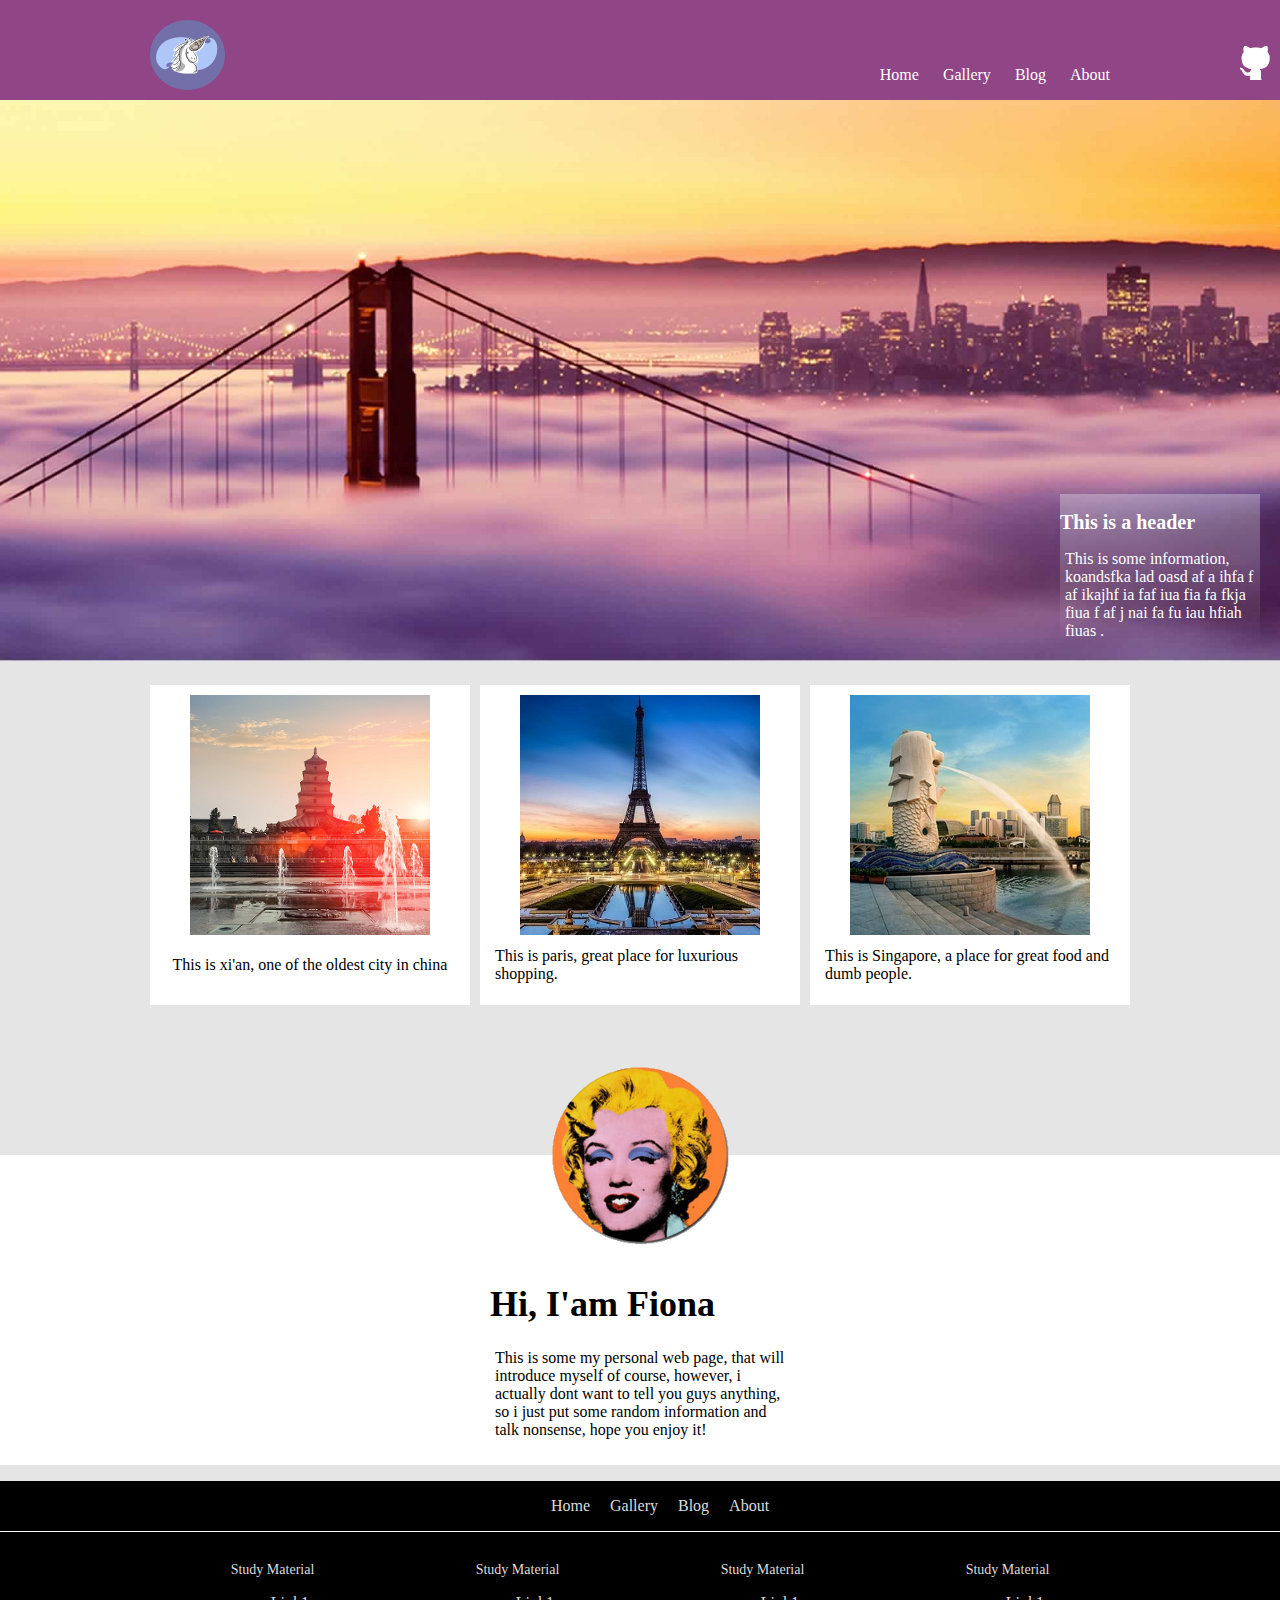
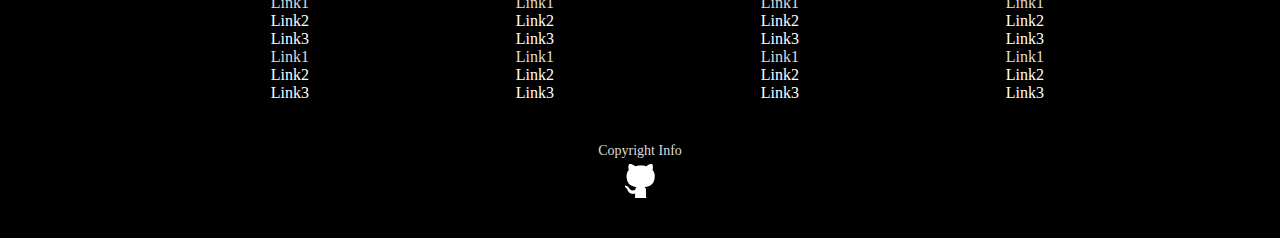
==== index.html @ d031317a "Initial commit" ====
<!DOCTYPE HTML>
<html>
<head>
    <meta http-equiv="Content-Type" content="text/html; charset=utf-8">
    <title>Fiona's Task001</title>
<!--    <link rel="stylesheet" type="text/css" href="/css/reset.css">-->
    <link rel="stylesheet" type="text/css" href="/css/style.css"> 
</head>
<body>
    <div class="head">
        <img class="icon" src="img/icon-github.png">
        <div class="nav">        
            <img src="img/unicorn.png">
            <ul class="menu">
                    <li><a href="index.html">Home</a></li>
                    <li><a href="gallery.html">Gallery</a></li>
                    <li><a href="blog.html">Blog</a></li>
                    <li><a href="about.html">About</a></li>
            </ul> 
        </div>
    </div>
    <div class="banner">
            <img src="img/banner-bg.jpg">
            <div class="info content-text">
                <h2>This is a header</h2>
                <p>This is some information, koandsfka lad oasd af a ihfa f af ikajhf ia faf iua fia fa fkja fiua f af j nai fa fu iau hfiah fiuas .</p>
            </div>
        </div>
    <div class="content">
        <div class="gallery">
            <img src="img/xian.png" alt="Hey, v Xi'an">
            <p>This is xi'an, one of the oldest city in china</p>
        </div>
        <div class="gallery">
            <img src="img/paris.jpg" alt="Hey, it's Paris">
            <p>This is paris, great place for luxurious shopping.</p>
        </div>
        <div class="gallery">
            <img src="img/singapore.jpg" alt="Hey, it's Singapore">
            <p>This is Singapore, a place for great food and dumb people.</p>
        </div>
    </div>
    
    <div class="profile">
        <div  class="photo">
        <img src="img/marilyn_monroe.png" 
             alt="Profile Image">
        </div>
        <div class="intro">
            <h1>Hi, I'am Fiona</h1>
            <p>This is some my personal web page, that will introduce myself of course, however, i actually dont want to tell you guys anything, so i just put some random information and talk nonsense, hope you enjoy it!</p>
        </div>
    </div>
    
    <div class="footer">
        <ul class="menu">
            <li><a href="index.html">Home</a></li>
            <li><a href="gallery.html">Gallery</a></li>
            <li><a href="blog.html">Blog</a></li>
            <li><a href="about.html">About</a></li>
        </ul>
        <div class="links">
            <div>
                <h3>Study Material</h3>
                <ul>
                    <li><a href="https://google.com" target="_blank">Link1</a></li>
                    <li>Link2</li>
                    <li>Link3</li>
                    <li><a href="https://google.com" target="_blank">Link1</a></li>
                    <li>Link2</li>
                    <li>Link3</li>
                </ul>
            </div>
            <div>
                <h3>Study Material</h3>
                <ul>
                    <li><a href="https://google.com" target="_blank">Link1</a></li>
                    <li>Link2</li>
                    <li>Link3</li>
                    <li><a href="https://google.com" target="_blank">Link1</a></li>
                    <li>Link2</li>
                    <li>Link3</li>
                </ul>
            </div>
            <div>
                <h3>Study Material</h3>
                <ul>
                    <li><a href="https://google.com" target="_blank">Link1</a></li>
                    <li>Link2</li>
                    <li>Link3</li>
                    <li><a href="https://google.com" target="_blank">Link1</a></li>
                    <li>Link2</li>
                    <li>Link3</li>
                </ul>
            </div>
            <div>
                <h3>Study Material</h3>
                <ul>
                    <li><a href="https://google.com" target="_blank">Link1</a></li>
                    <li>Link2</li>
                    <li>Link3</li>
                    <li><a href="https://google.com" target="_blank">Link1</a></li>
                    <li>Link2</li>
                    <li>Link3</li>
                </ul>
            </div>
        </div>
        <div class="copyright">
            <h3>Copyright Info</h3>
            <p><img src="img/icon-github.png"></p>
        </div>
    </div>
</body>
</html>
---- css/style.css ----
h1
{
    font-size: 36px;
}
h2
{
    font-size:20px;
}

p
{
    font-size: 16px;
}

body{
    margin: 0;
    padding: 0;
    background:#e5e5e5;
}

.head{

    padding: 20px 10px 0 10px;
    position: relative;
    min-width: 1000px;
    background: #8F4586;
}

.icon{
    position: absolute;
    right: 10px;
    bottom: 20px;
}

.nav{
    min-width: 980px;
    width:980px;
    height:80px;
    margin: 0 auto;
    position: relative
}

.head .menu{
    position: absolute;
    right: 10px;
    bottom: 0px;
}

.menu li{
    display: inline;
    margin: 10px;   
}

a{
    color: white;
    text-decoration-color: aliceblue;
    text-decoration: none;
}

.banner{
    position: relative;
    min-width: 1020px;
}

.banner img
{
    width: 100%;
    height:auto;
}
.banner .info
{
    background:  linear-gradient(to bottom, rgba(255,255,255,0.3), rgba(255,255,255,0.25) 25%, transparent);
    width: 200px;
    min-height: 100px;
    color:white;
    position: absolute;
    bottom: 20px;
    right:20px;
}

.content
{
    width: 980px;
    margin:0 auto;
    margin-top: 20px;
    margin-bottom: 150px;
    display:flex;
    flex-wrap: wrap;
    justify-content:space-between;

}
.content img{
    width: 240px;
    height: 240px;
}
.content .gallery
{   
    padding: 10px;
    width: 300px;
    height: 300px;
    background: white;
    float: left;
    display:flex;
    flex-wrap: wrap;
    justify-content:center;
}

.profile
{
    padding-bottom:10px;
    height: 300px;
    width: 100%;
    background:white;
    
}

.photo
{ 
    width: 200px;
    position: relative;
    top: -100px;
    margin: 0 auto;
}

.photo img{
    width:200px;
}

.intro
{
    position: relative;
    top: -100px;
    margin: 0 auto;
    width:300px;
}

.footer
{
    margin: 0;
    background: black;
}
.footer .menu{
    height: 50px;
    border-bottom: 0.5px solid white;
    display:flex;
    flex-wrap: wrap;
    justify-content:center;/*Horizontal*/
    align-items: center;    /*Vertical*/
}

.links{
    color:white;
    min-height: 100px;
}

.footer a
{
    color:gainsboro;
}

h3
{
    font-weight: normal;
    font-size: 14px;
    color:gainsboro;
    
}

.footer ul{
    
    list-style: none outside none;
}

.links{
    margin: 0 auto;
    width: 980px;
    display:flex;
    flex-wrap: wrap;
    justify-content:space-around;/*Horizontal*/
    align-items: center;    /*Vertical*/
}

.copyright{
    padding-top: 20px;
    min-height: 100px;
    margin: 0 auto;
}

.copyright h3,p{
    margin: 5px;
    display:flex;
    flex-wrap: wrap;
    justify-content:space-around;/*Horizontal*/
}
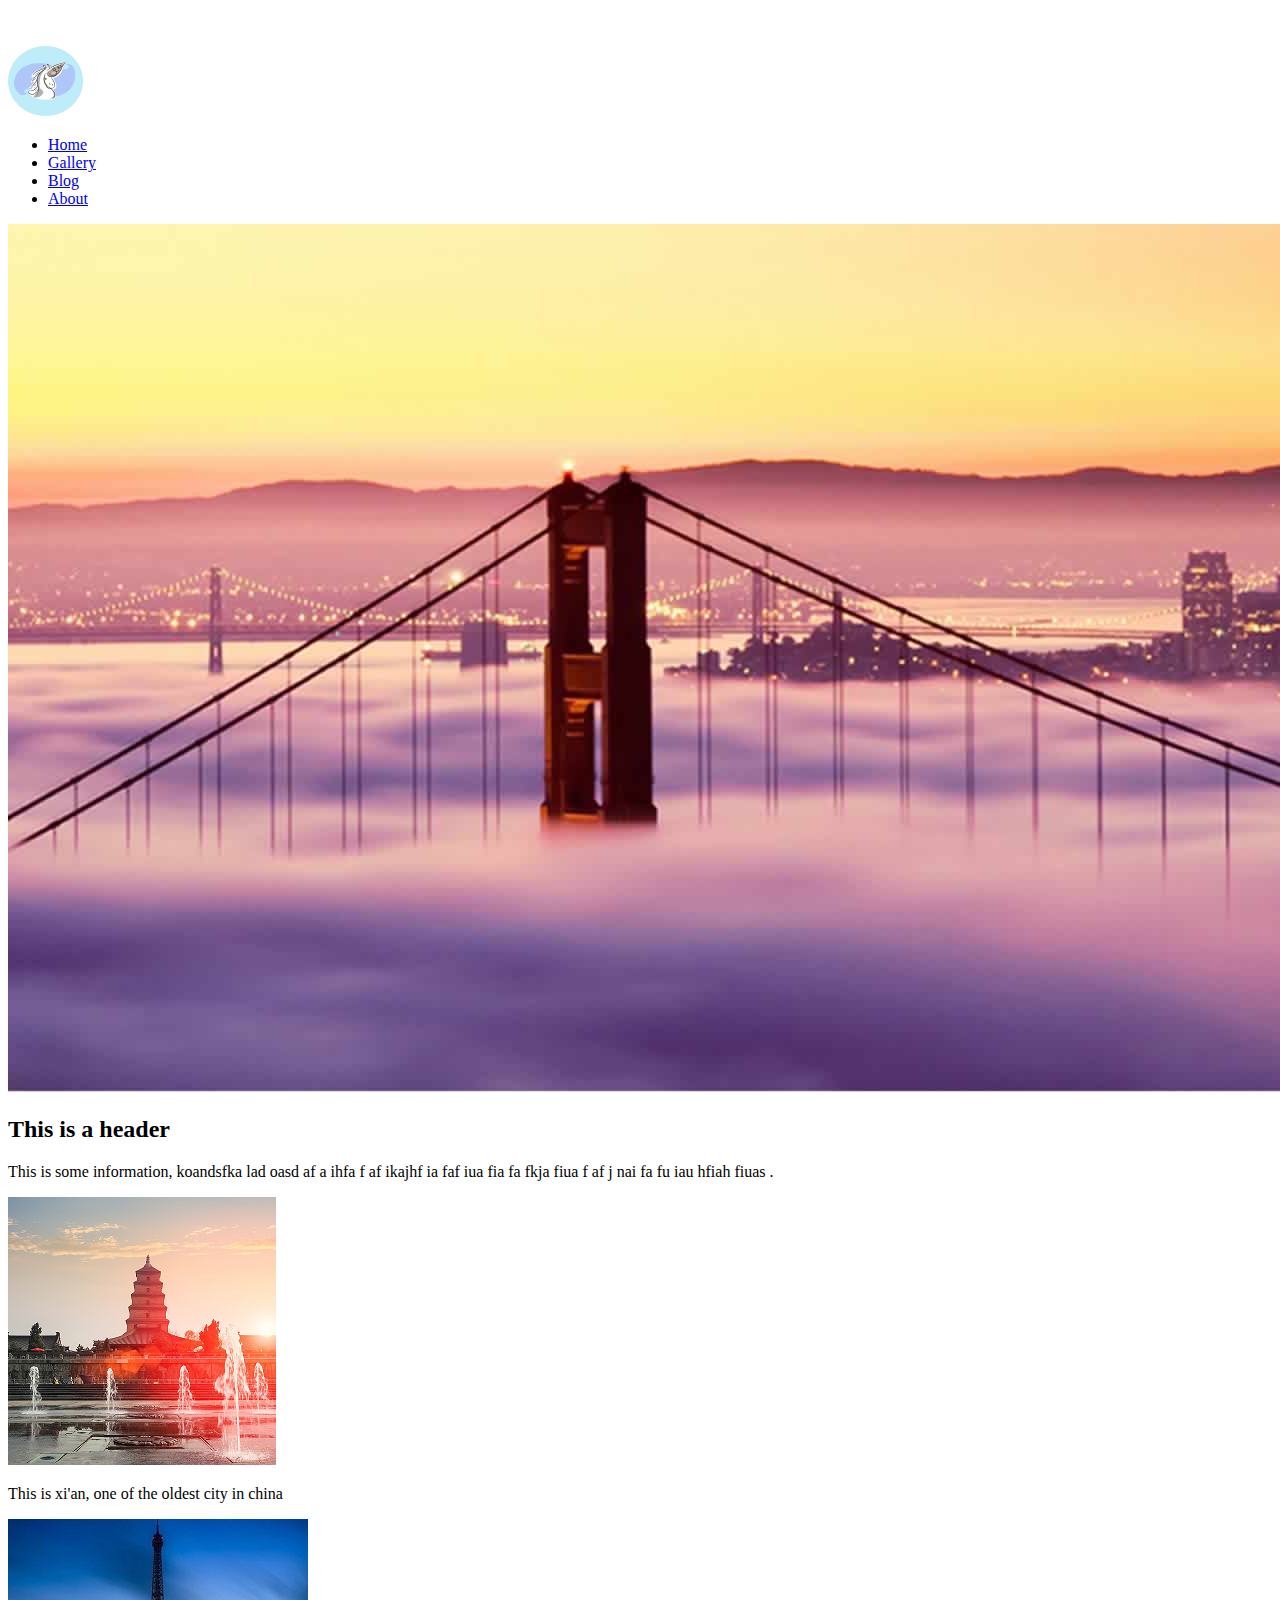
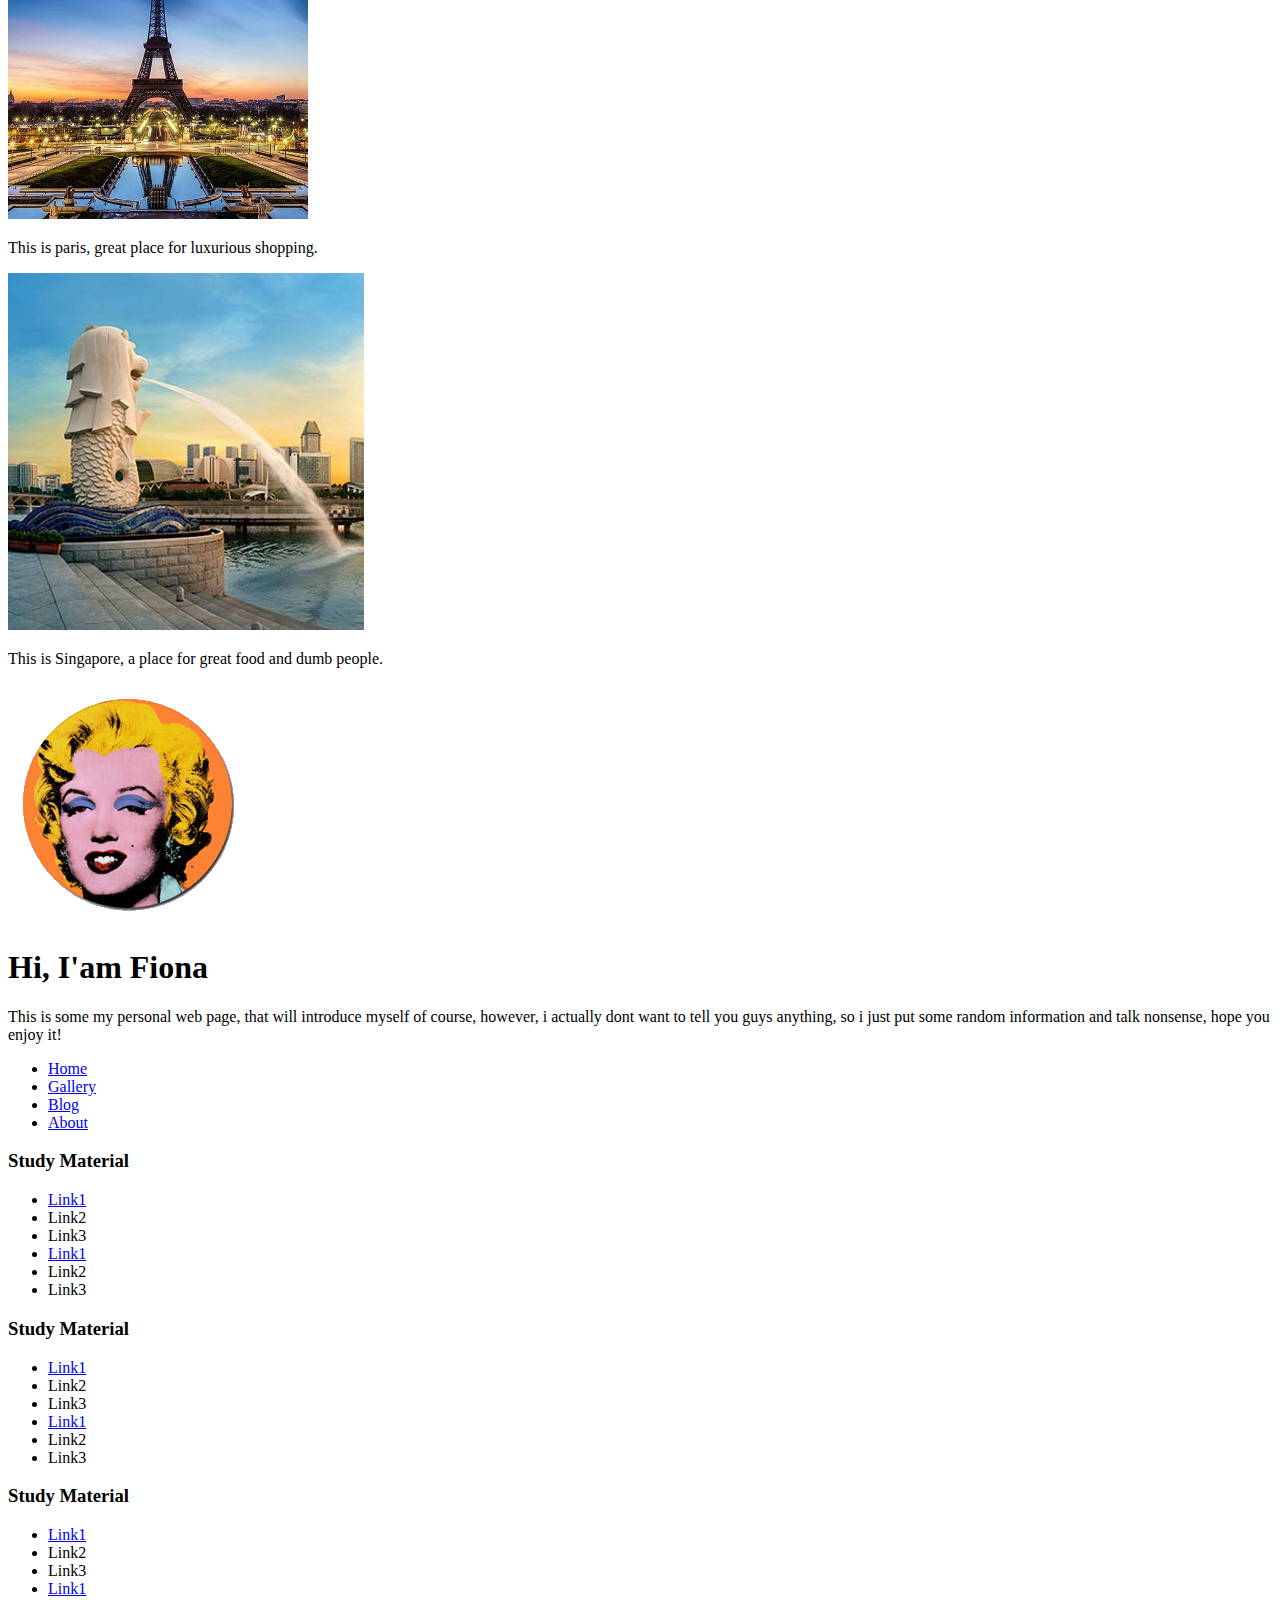
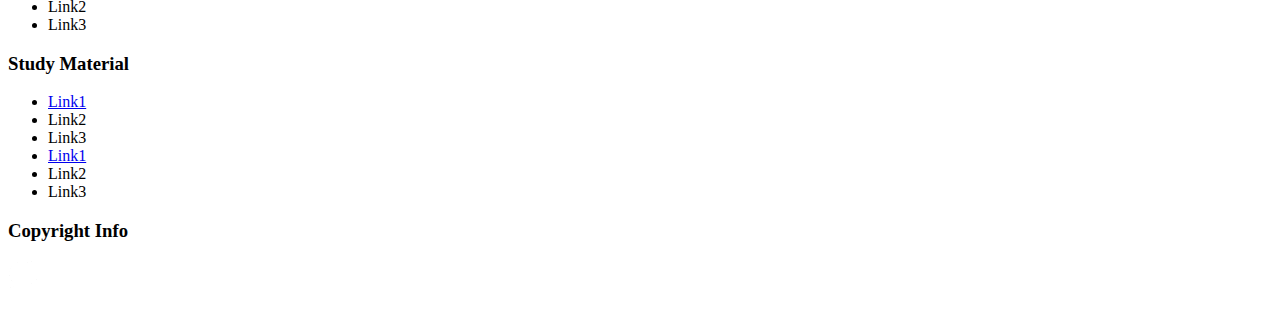
==== commit 12a99a6a: "Update index.html" ====
--- a/index.html
+++ b/index.html
@@ -3,8 +3,7 @@
 <head>
     <meta http-equiv="Content-Type" content="text/html; charset=utf-8">
     <title>Fiona's Task001</title>
-<!--    <link rel="stylesheet" type="text/css" href="/css/reset.css">-->
-    <link rel="stylesheet" type="text/css" href="/css/style.css"> 
+    <link rel="stylesheet" type="text/css" href="="[a relative link](/css/style.css)"> 
 </head>
 <body>
     <div class="head">
@@ -12,10 +11,10 @@
         <div class="nav">        
             <img src="img/unicorn.png">
             <ul class="menu">
-                    <li><a href="index.html">Home</a></li>
-                    <li><a href="gallery.html">Gallery</a></li>
-                    <li><a href="blog.html">Blog</a></li>
-                    <li><a href="about.html">About</a></li>
+                    <li><a href="[a relative link](index.html)">Home</a></li>
+                    <li><a href="[a relative link](gallery.html)">Gallery</a></li>
+                    <li><a href="[a relative link](blog.html)">Blog</a></li>
+                    <li><a href="[a relative link](about.html)">About</a></li>
             </ul> 
         </div>
     </div>
@@ -111,4 +110,4 @@
         </div>
     </div>
 </body>
-</html>+</html>
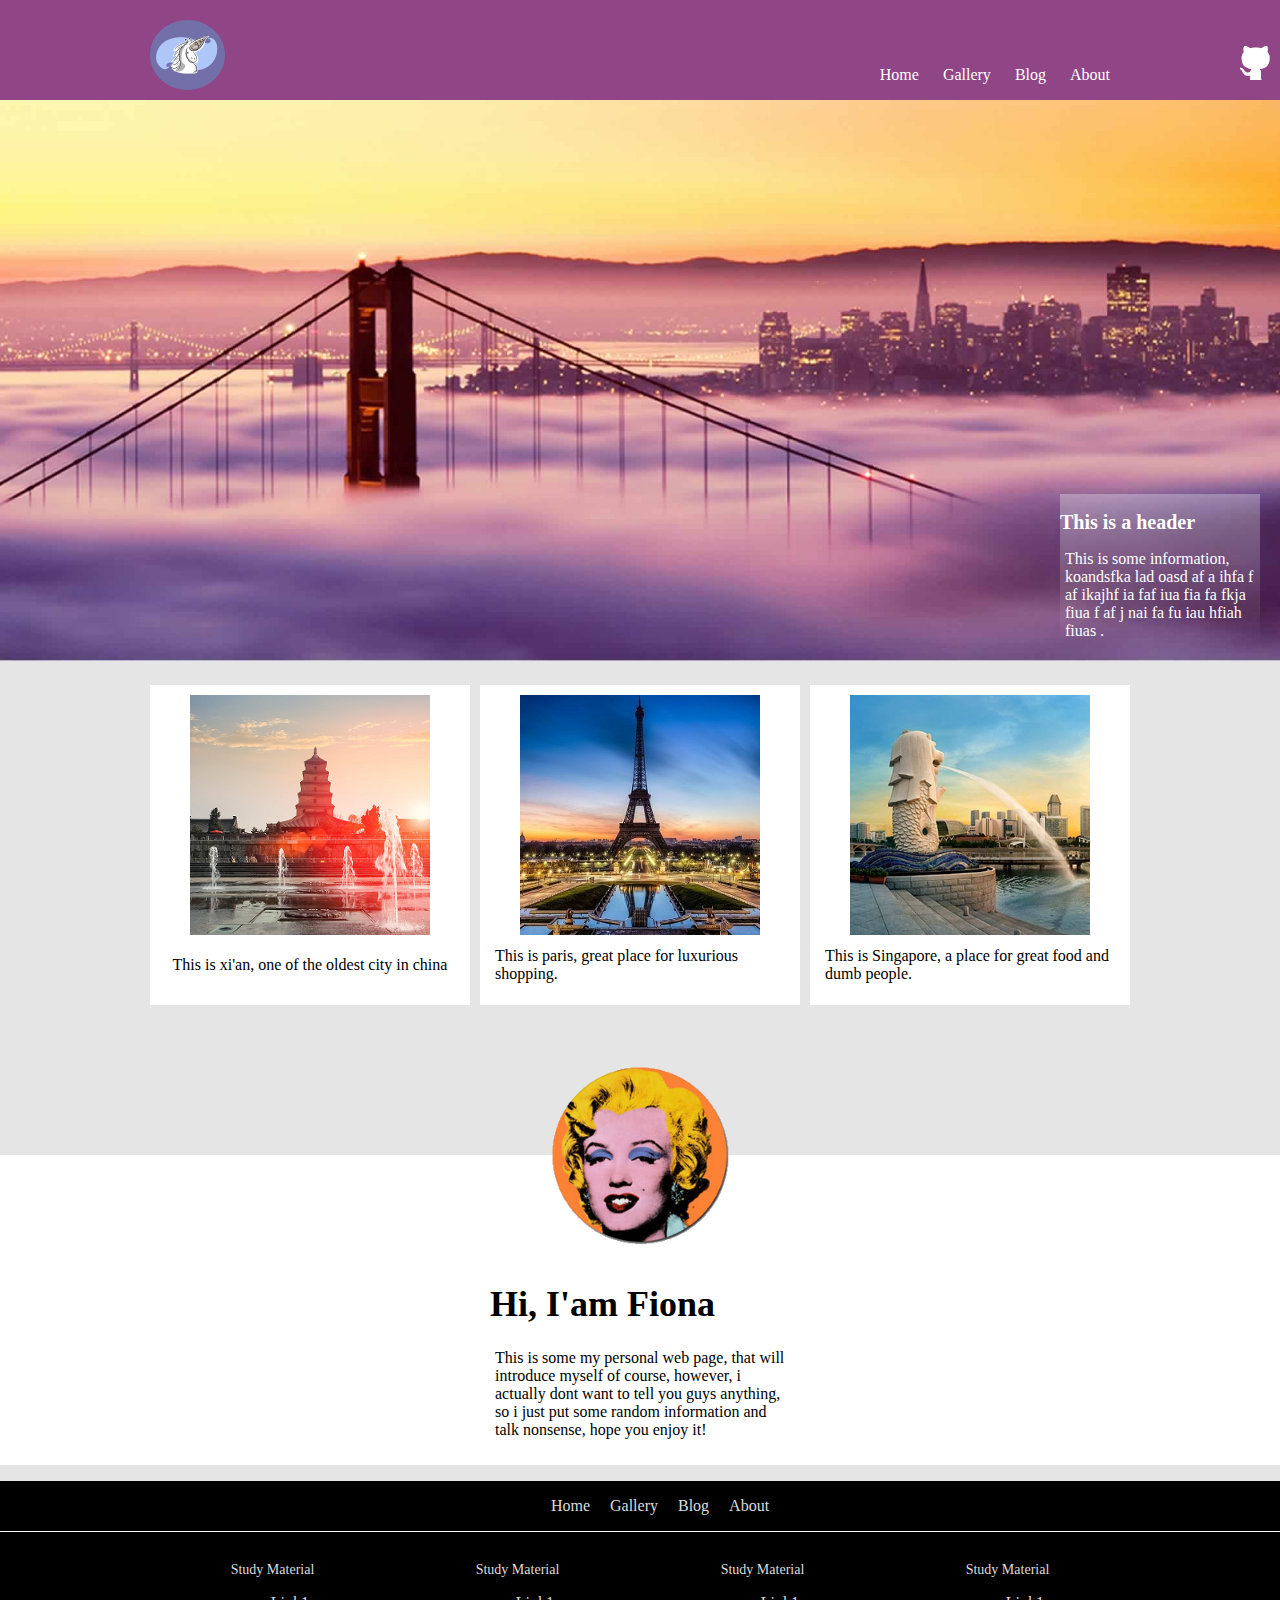
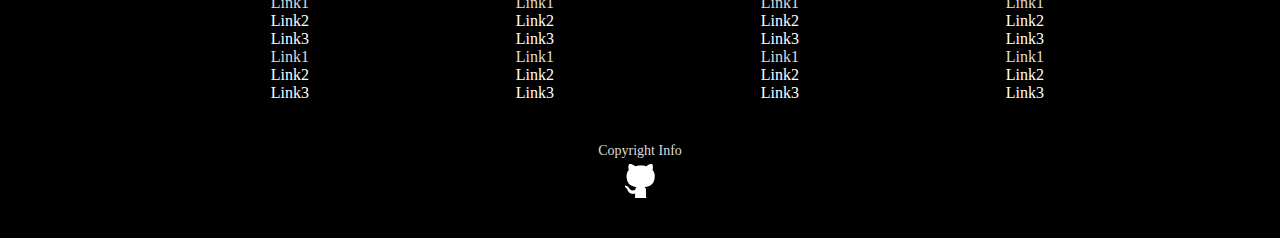
==== commit 14d378e5: "Update index.html" ====
--- a/index.html
+++ b/index.html
@@ -3,7 +3,7 @@
 <head>
     <meta http-equiv="Content-Type" content="text/html; charset=utf-8">
     <title>Fiona's Task001</title>
-    <link rel="stylesheet" type="text/css" href="="[a relative link](/css/style.css)"> 
+    <link rel="stylesheet" type="text/css" href="css/style.css"> 
 </head>
 <body>
     <div class="head">
@@ -11,10 +11,10 @@
         <div class="nav">        
             <img src="img/unicorn.png">
             <ul class="menu">
-                    <li><a href="[a relative link](index.html)">Home</a></li>
-                    <li><a href="[a relative link](gallery.html)">Gallery</a></li>
-                    <li><a href="[a relative link](blog.html)">Blog</a></li>
-                    <li><a href="[a relative link](about.html)">About</a></li>
+                    <li><a href="index.html">Home</a></li>
+                    <li><a href="gallery.html">Gallery</a></li>
+                    <li><a href="blog.html">Blog</a></li>
+                    <li><a href="about.html">About</a></li>
             </ul> 
         </div>
     </div>
--- a/css/style.css
+++ b/css/style.css
@@ -0,0 +1,194 @@
+h1
+{
+    font-size: 36px;
+}
+h2
+{
+    font-size:20px;
+}
+
+p
+{
+    font-size: 16px;
+}
+
+body{
+    margin: 0;
+    padding: 0;
+    background:#e5e5e5;
+}
+
+.head{
+
+    padding: 20px 10px 0 10px;
+    position: relative;
+    min-width: 1000px;
+    background: #8F4586;
+}
+
+.icon{
+    position: absolute;
+    right: 10px;
+    bottom: 20px;
+}
+
+.nav{
+    min-width: 980px;
+    width:980px;
+    height:80px;
+    margin: 0 auto;
+    position: relative
+}
+
+.head .menu{
+    position: absolute;
+    right: 10px;
+    bottom: 0px;
+}
+
+.menu li{
+    display: inline;
+    margin: 10px;   
+}
+
+a{
+    color: white;
+    text-decoration-color: aliceblue;
+    text-decoration: none;
+}
+
+.banner{
+    position: relative;
+    min-width: 1020px;
+}
+
+.banner img
+{
+    width: 100%;
+    height:auto;
+}
+.banner .info
+{
+    background:  linear-gradient(to bottom, rgba(255,255,255,0.3), rgba(255,255,255,0.25) 25%, transparent);
+    width: 200px;
+    min-height: 100px;
+    color:white;
+    position: absolute;
+    bottom: 20px;
+    right:20px;
+}
+
+.content
+{
+    width: 980px;
+    margin:0 auto;
+    margin-top: 20px;
+    margin-bottom: 150px;
+    display:flex;
+    flex-wrap: wrap;
+    justify-content:space-between;
+
+}
+.content img{
+    width: 240px;
+    height: 240px;
+}
+.content .gallery
+{   
+    padding: 10px;
+    width: 300px;
+    height: 300px;
+    background: white;
+    float: left;
+    display:flex;
+    flex-wrap: wrap;
+    justify-content:center;
+}
+
+.profile
+{
+    padding-bottom:10px;
+    height: 300px;
+    width: 100%;
+    background:white;
+    
+}
+
+.photo
+{ 
+    width: 200px;
+    position: relative;
+    top: -100px;
+    margin: 0 auto;
+}
+
+.photo img{
+    width:200px;
+}
+
+.intro
+{
+    position: relative;
+    top: -100px;
+    margin: 0 auto;
+    width:300px;
+}
+
+.footer
+{
+    margin: 0;
+    background: black;
+}
+.footer .menu{
+    height: 50px;
+    border-bottom: 0.5px solid white;
+    display:flex;
+    flex-wrap: wrap;
+    justify-content:center;/*Horizontal*/
+    align-items: center;    /*Vertical*/
+}
+
+.links{
+    color:white;
+    min-height: 100px;
+}
+
+.footer a
+{
+    color:gainsboro;
+}
+
+h3
+{
+    font-weight: normal;
+    font-size: 14px;
+    color:gainsboro;
+    
+}
+
+.footer ul{
+    
+    list-style: none outside none;
+}
+
+.links{
+    margin: 0 auto;
+    width: 980px;
+    display:flex;
+    flex-wrap: wrap;
+    justify-content:space-around;/*Horizontal*/
+    align-items: center;    /*Vertical*/
+}
+
+.copyright{
+    padding-top: 20px;
+    min-height: 100px;
+    margin: 0 auto;
+}
+
+.copyright h3,p{
+    margin: 5px;
+    display:flex;
+    flex-wrap: wrap;
+    justify-content:space-around;/*Horizontal*/
+}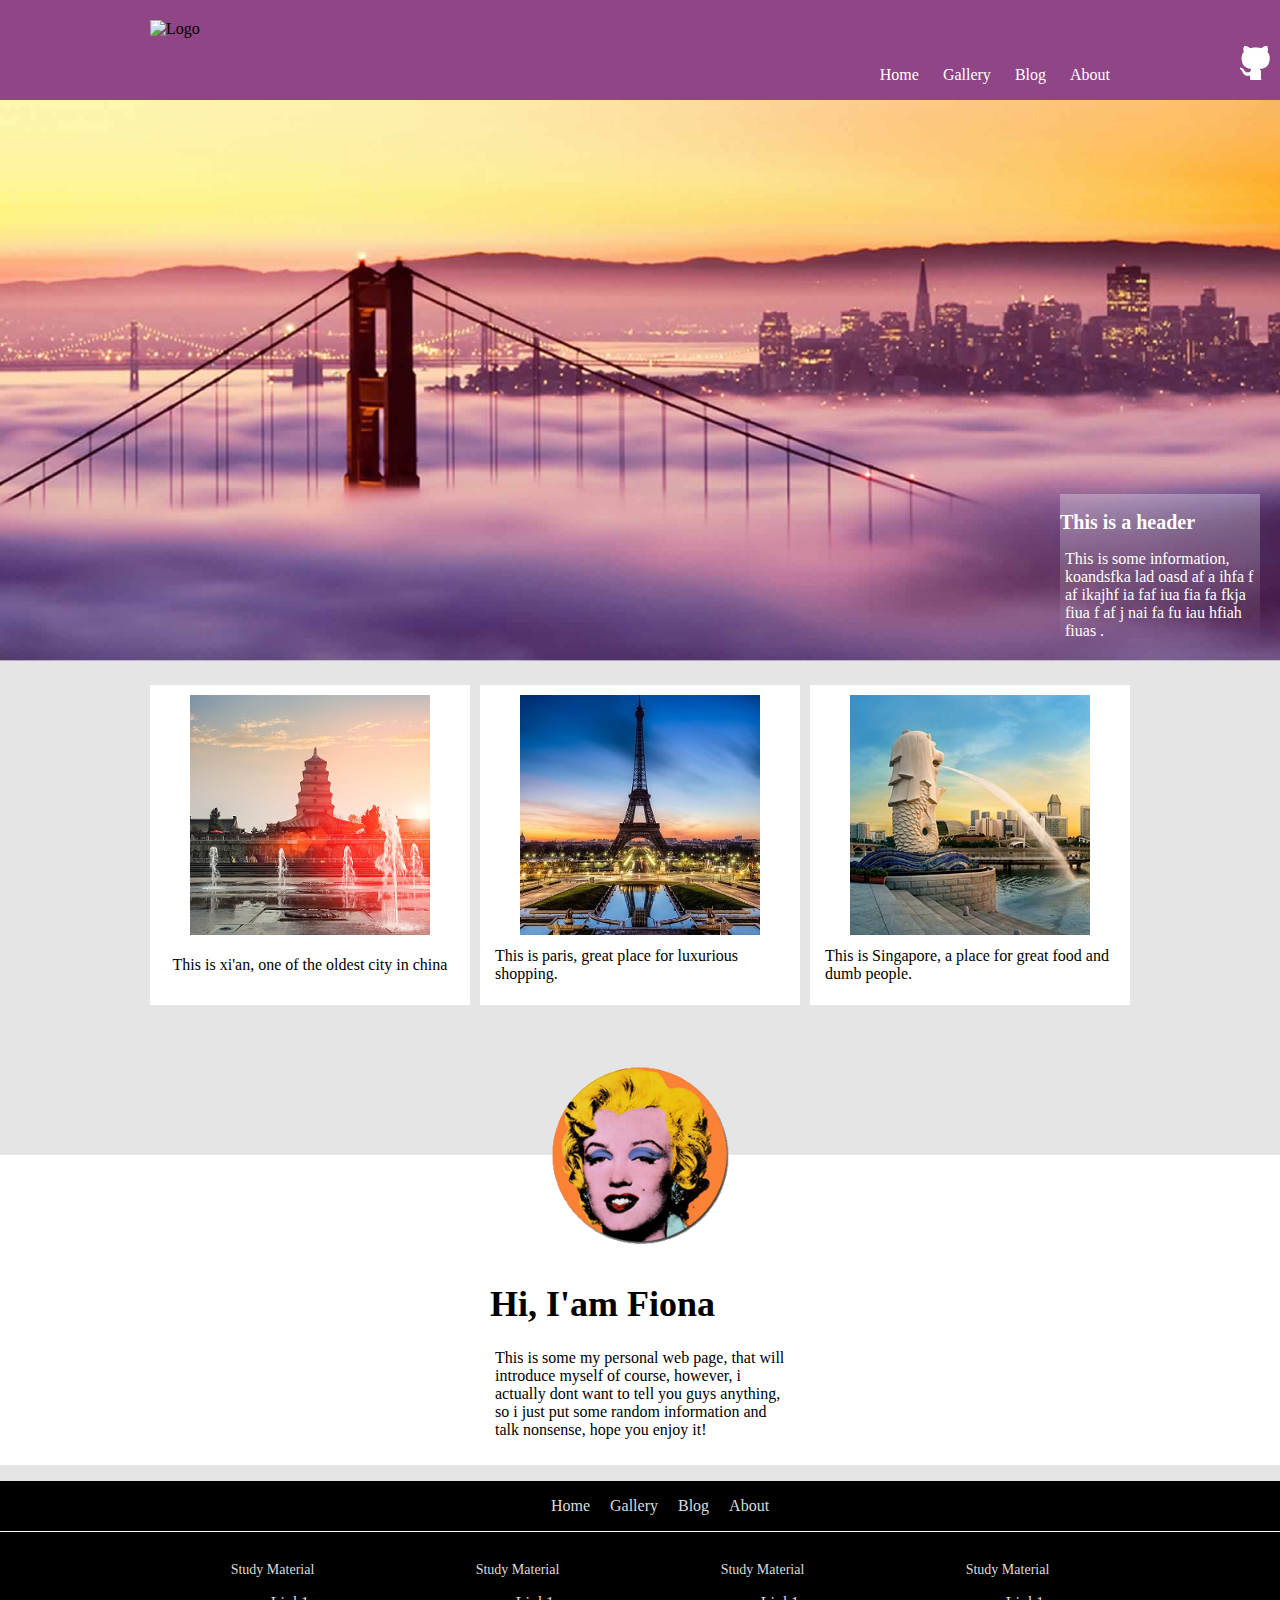
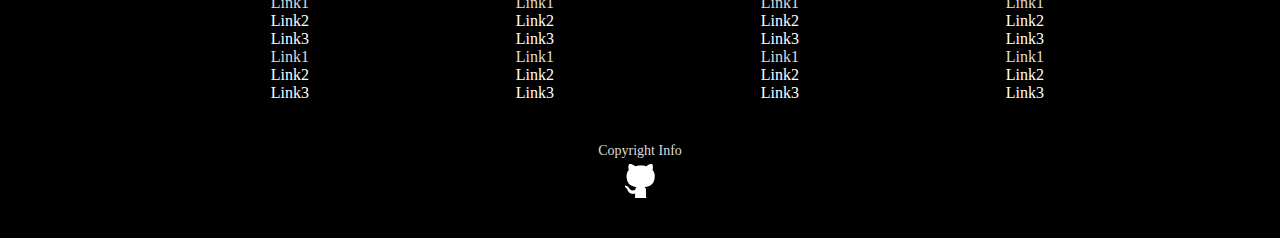
==== commit 7390247d: "Update index.html" ====
--- a/index.html
+++ b/index.html
@@ -3,18 +3,18 @@
 <head>
     <meta http-equiv="Content-Type" content="text/html; charset=utf-8">
     <title>Fiona's Task001</title>
-    <link rel="stylesheet" type="text/css" href="css/style.css"> 
+    <link rel="stylesheet" type="text/css" href="/css/style.css">
 </head>
 <body>
     <div class="head">
         <img class="icon" src="img/icon-github.png">
         <div class="nav">        
-            <img src="img/unicorn.png">
+            <img src="img/unicorn1.png" alt="Logo">
             <ul class="menu">
-                    <li><a href="index.html">Home</a></li>
-                    <li><a href="gallery.html">Gallery</a></li>
-                    <li><a href="blog.html">Blog</a></li>
-                    <li><a href="about.html">About</a></li>
+                    <li><a href="/index.html">Home</a></li>
+                    <li><a href="/gallery.html">Gallery</a></li>
+                    <li><a href="/blog.html">Blog</a></li>
+                    <li><a href="/about.html">About</a></li>
             </ul> 
         </div>
     </div>
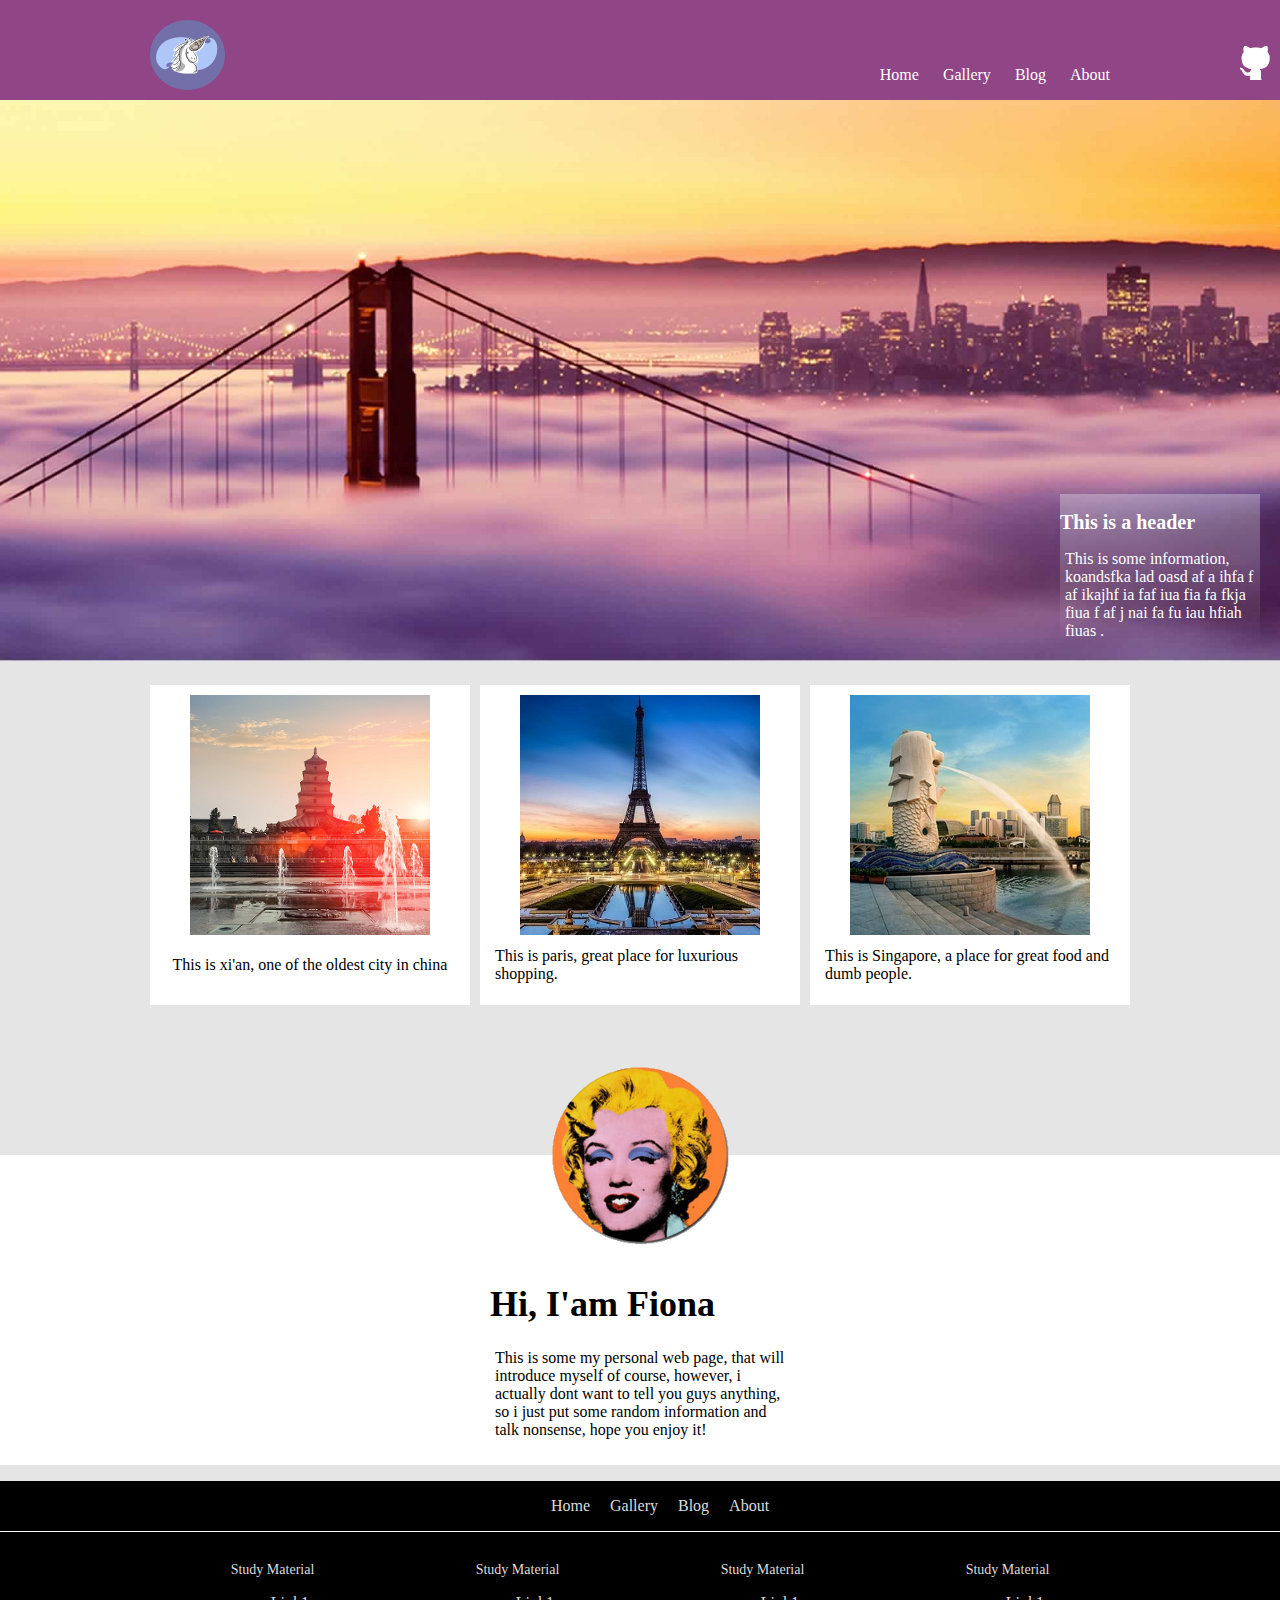
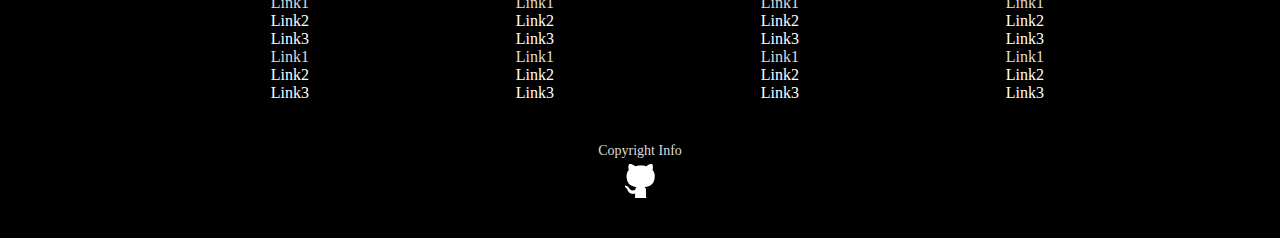
==== commit a00d22ff: "ad" ====
--- a/index.html
+++ b/index.html
@@ -9,7 +9,7 @@
     <div class="head">
         <img class="icon" src="img/icon-github.png">
         <div class="nav">        
-            <img src="img/unicorn1.png" alt="Logo">
+            <img src="img/unicorn.png">
             <ul class="menu">
                     <li><a href="/index.html">Home</a></li>
                     <li><a href="/gallery.html">Gallery</a></li>
@@ -53,10 +53,10 @@
     
     <div class="footer">
         <ul class="menu">
-            <li><a href="index.html">Home</a></li>
-            <li><a href="gallery.html">Gallery</a></li>
-            <li><a href="blog.html">Blog</a></li>
-            <li><a href="about.html">About</a></li>
+            <li><a href="/index.html">Home</a></li>
+            <li><a href="/gallery.html">Gallery</a></li>
+            <li><a href="/blog.html">Blog</a></li>
+            <li><a href="/about.html">About</a></li>
         </ul>
         <div class="links">
             <div>
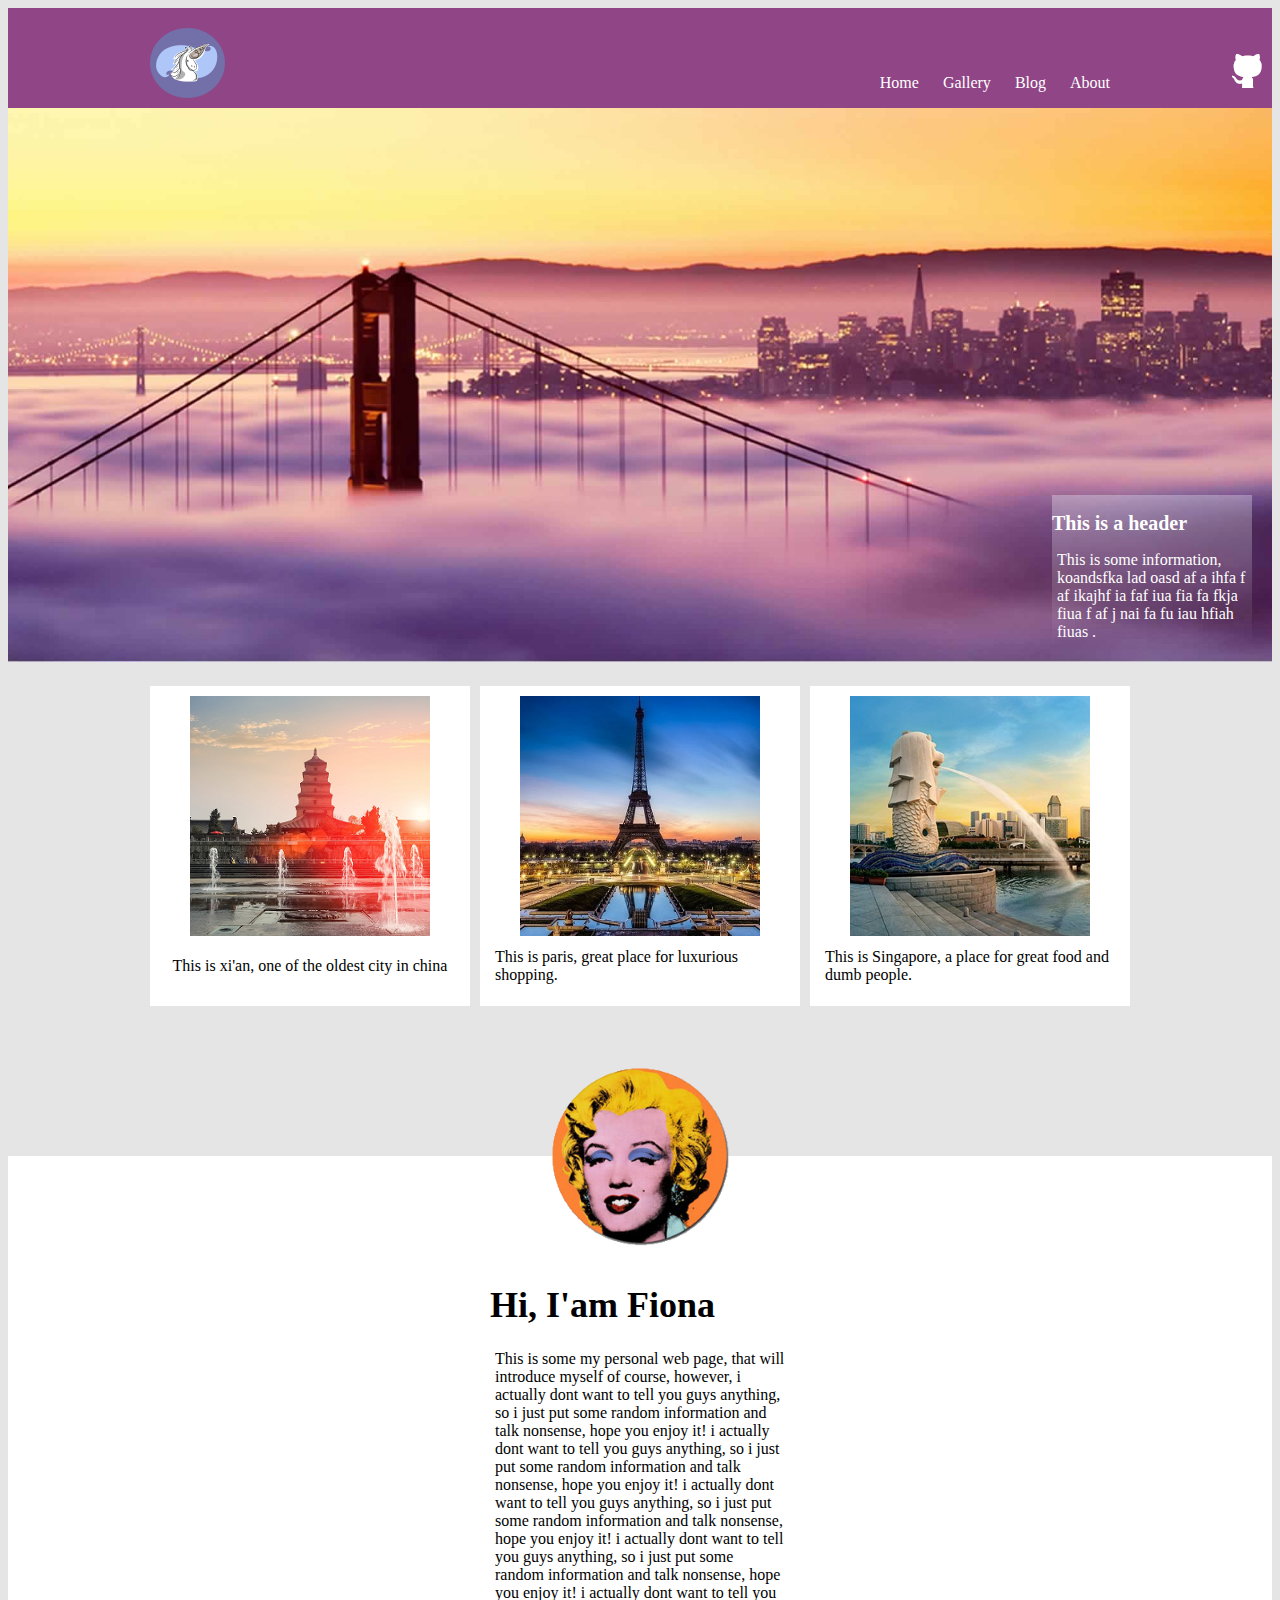
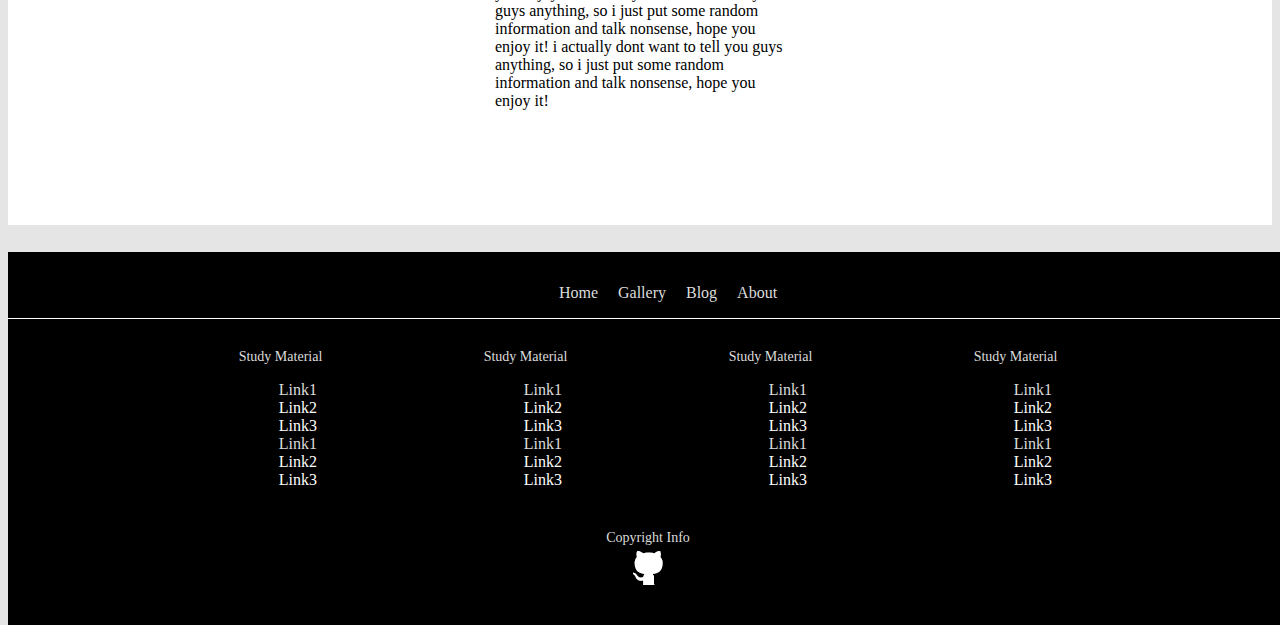
==== commit f6b4b67f: "add style on gallery" ====
--- a/index.html
+++ b/index.html
@@ -3,18 +3,18 @@
 <head>
     <meta http-equiv="Content-Type" content="text/html; charset=utf-8">
     <title>Fiona's Task001</title>
-    <link rel="stylesheet" type="text/css" href="/css/style.css">
+    <link rel="stylesheet" type="text/css" href="css/style.css">
 </head>
 <body>
     <div class="head">
         <img class="icon" src="img/icon-github.png">
         <div class="nav">        
-            <img src="img/unicorn.png">
+            <img src="img/unicorn.png" alt="Logo">
             <ul class="menu">
-                    <li><a href="/index.html">Home</a></li>
-                    <li><a href="/gallery.html">Gallery</a></li>
-                    <li><a href="/blog.html">Blog</a></li>
-                    <li><a href="/about.html">About</a></li>
+                    <li><a href="index.html">Home</a></li>
+                    <li><a href="gallery.html">Gallery</a></li>
+                    <li><a href="blog.html">Blog</a></li>
+                    <li><a href="about.html">About</a></li>
             </ul> 
         </div>
     </div>
@@ -47,11 +47,18 @@
         </div>
         <div class="intro">
             <h1>Hi, I'am Fiona</h1>
-            <p>This is some my personal web page, that will introduce myself of course, however, i actually dont want to tell you guys anything, so i just put some random information and talk nonsense, hope you enjoy it!</p>
+            <p>This is some my personal web page, that will introduce myself of course, however,
+                i actually dont want to tell you guys anything, so i just put some random information and talk nonsense, hope you enjoy it!
+                i actually dont want to tell you guys anything, so i just put some random information and talk nonsense, hope you enjoy it!
+                i actually dont want to tell you guys anything, so i just put some random information and talk nonsense, hope you enjoy it!
+                i actually dont want to tell you guys anything, so i just put some random information and talk nonsense, hope you enjoy it!
+                i actually dont want to tell you guys anything, so i just put some random information and talk nonsense, hope you enjoy it!
+                i actually dont want to tell you guys anything, so i just put some random information and talk nonsense, hope you enjoy it!
+            </p>
         </div>
     </div>
-    
-    <div class="footer">
+</body>
+<div class="footer">
         <ul class="menu">
             <li><a href="/index.html">Home</a></li>
             <li><a href="/gallery.html">Gallery</a></li>
@@ -109,5 +116,4 @@
             <p><img src="img/icon-github.png"></p>
         </div>
     </div>
-</body>
 </html>
--- a/css/style.css
+++ b/css/style.css
@@ -1,21 +1,41 @@
+html{
+    position: relative;
+    min-width: 100%;
+}
 h1
 {
     font-size: 36px;
 }
-h2
-{
+h2{
     font-size:20px;
 }
 
-p
-{
+p{
     font-size: 16px;
 }
 
 body{
-    margin: 0;
+    margin-bottom: 400px;
     padding: 0;
     background:#e5e5e5;
+}
+
+.footer
+{
+    width: 100%;
+    margin: 0;
+    height: 400x;
+    background: black;
+    position: absolute;
+    bottom: 0px;
+}
+.footer>.menu{
+    height: 50px;
+    border-bottom: 0.5px solid white;
+    display:flex;
+    flex-wrap: wrap;
+    justify-content:center;/*Horizontal*/
+    align-items: center;    /*Vertical*/
 }
 
 .head{
@@ -84,6 +104,7 @@
     margin:0 auto;
     margin-top: 20px;
     margin-bottom: 150px;
+    position: relative;
     display:flex;
     flex-wrap: wrap;
     justify-content:space-between;
@@ -108,7 +129,7 @@
 .profile
 {
     padding-bottom:10px;
-    height: 300px;
+    min-height: 300px;
     width: 100%;
     background:white;
     
@@ -132,20 +153,6 @@
     top: -100px;
     margin: 0 auto;
     width:300px;
-}
-
-.footer
-{
-    margin: 0;
-    background: black;
-}
-.footer .menu{
-    height: 50px;
-    border-bottom: 0.5px solid white;
-    display:flex;
-    flex-wrap: wrap;
-    justify-content:center;/*Horizontal*/
-    align-items: center;    /*Vertical*/
 }
 
 .links{
@@ -191,4 +198,31 @@
     display:flex;
     flex-wrap: wrap;
     justify-content:space-around;/*Horizontal*/
-}+}
+
+.sidebar{
+    position: absolute;
+    right: 0px;
+    width: 300px;
+    min-height: 80px;
+    background: red;
+}
+
+.blog{
+    min-height: 80px;
+    background: green;
+}
+
+.search{
+    background: white;
+    border: 1px solid lightgray;
+    padding: 3px;
+}
+
+.search input{
+    border: none;
+}
+
+.search i{
+    font-size: 30px;
+}
